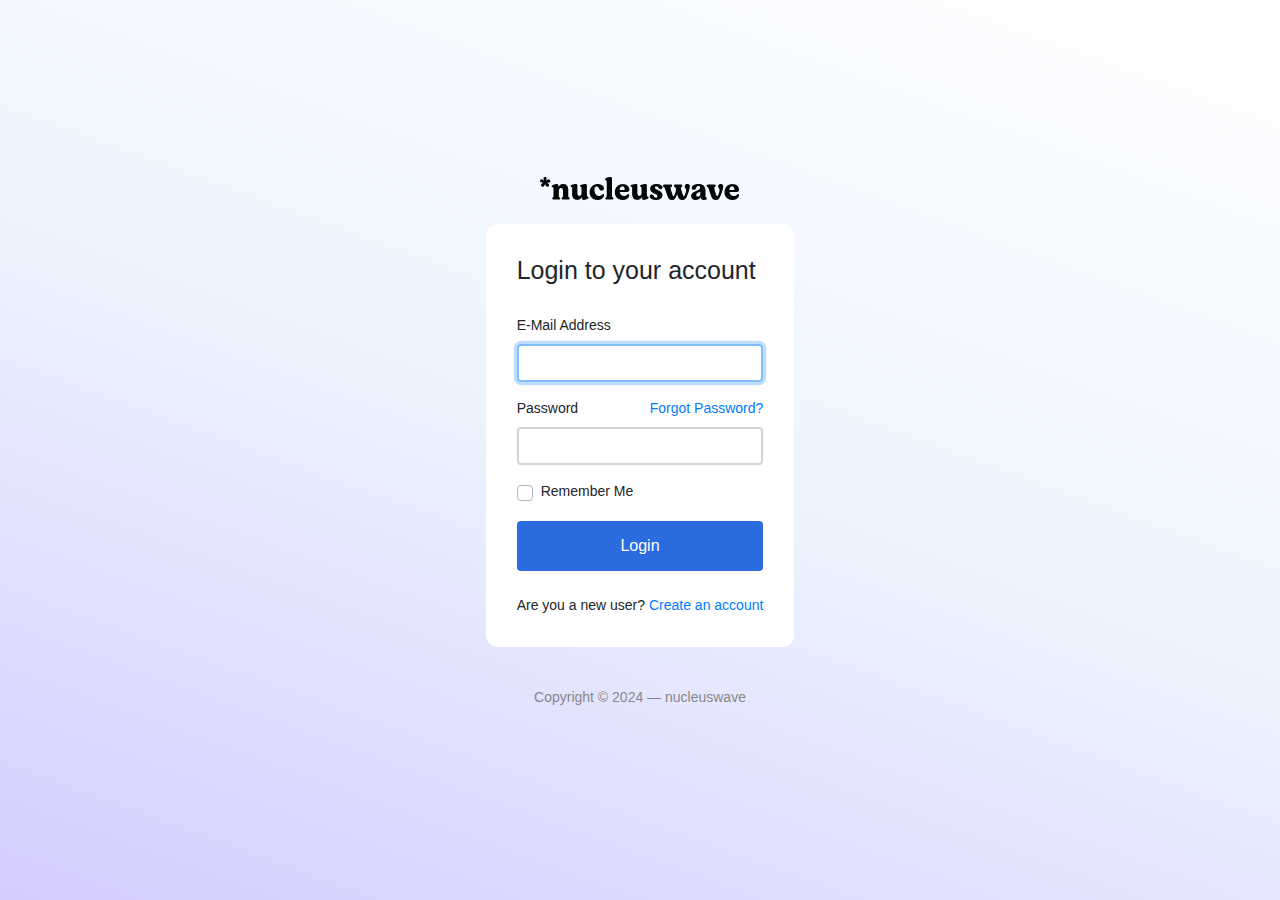
==== index.html @ bc9344a9 "first commit" ====
<!DOCTYPE html>
<html lang="en">
<head>
	<meta charset="utf-8">
	<meta name="author" content="Kodinger">
	<meta name="viewport" content="width=device-width,initial-scale=1">
	<title>My Login Page</title>
	<link rel="stylesheet" href="https://stackpath.bootstrapcdn.com/bootstrap/4.3.1/css/bootstrap.min.css" integrity="sha384-ggOyR0iXCbMQv3Xipma34MD+dH/1fQ784/j6cY/iJTQUOhcWr7x9JvoRxT2MZw1T" crossorigin="anonymous">
	<link rel="stylesheet" type="text/css" href="css/my-login.css">
</head>

<body class="my-login-page">
	
	<section class="h-100">
		<div class="container h-100">
			<div class="row justify-content-center h-100 align-items-center">
				<div class="card-wrapper ">
                      <div class="brand row d-flex justify-content-center ">
						<img src="img/_nucleuswave.png" class="" alt="logo">

					</div>

					<div class="card fat ">
                          <div class="card-body">
							<h4 class="card-title">Login to your account</h4>
							<form method="POST" class="my-login-validation" novalidate="">
								<div class="form-group">
									<label for="email">E-Mail Address</label>
									<input id="email" type="email" class="form-control" name="email" value="" required autofocus>
									<div class="invalid-feedback">
										Email is invalid
									</div>
								</div>

								<div class="form-group">
									<label for="password">Password
										<a href="forgot.html" class="float-right">
											Forgot Password?
										</a>
									</label>
									<input id="password" type="password" class="form-control" name="password" required data-eye>
								    <div class="invalid-feedback">
								    	Password is required
							    	</div>
								</div>

								<div class="form-group">
									<div class="custom-checkbox custom-control">
										<input type="checkbox" name="remember" id="remember" class="custom-control-input">
										<label for="remember" class="custom-control-label">Remember Me</label>
									</div>
								</div>

								<div class="form-group m-0">
									<button type="submit" class="btn loginbtn btn-block">
										Login 
									</button>
								</div>
								<div class="mt-4 text-center">
									Are you a new user? <a href="register.html">Create an account</a>
								</div>
							</form>
						</div>
					</div>
					<div class="footer">
						Copyright &copy; 2024 &mdash; nucleuswave
					</div>
				</div>
			</div>
		</div>
	</section>

</body>
</html>
---- css/my-login.css ----
html,body {
	height: 100%;
}

body.my-login-page {
	background-color:#E5E9F1;
	font-size: 14px;
	background: linear-gradient(20deg, #D3CDFF, #EDF4FE, #FFFFFF);



	
}

.my-login-page .brand {
padding: 24px;
	position: relative;
	z-index: 1;
	text-align:center;

}

.my-login-page .card {
	border-color: transparent;
	background-color: white;
	border-color: white ;
	/* min-width:  220px; */
	
	border-radius: 0.3cm;

}

.my-login-page .card.fat {
	padding: 10px;

}

.my-login-page .card .card-title {
	margin-bottom: 30px;
	font-size: 25px;
}

.my-login-page .form-control {
	border-width: 2.3px;
}

.my-login-page .form-group label {
	width: 100%;
}

.my-login-page .btn.btn-block {
	padding: 12px 10px;
	color: #FFFFFF;
	
}

.my-login-page .footer {
	margin: 40px 0;
	color: #888;
	text-align: center;


}
.imageclass{
	width:120px;
	background-color: transparent;
}

.loginbtn {
	background-color: #2A6BE0;
}




@media screen and (max-width: 425px) {
	.my-login-page .card-wrapper {
		width: 90%;
		margin: 0 auto;
	}
}

@media screen and (max-width: 320px) {
	.my-login-page .card.fat {
		padding: 0;
	}

	.my-login-page .card.fat .card-body {
		padding: 15px;
	}
}
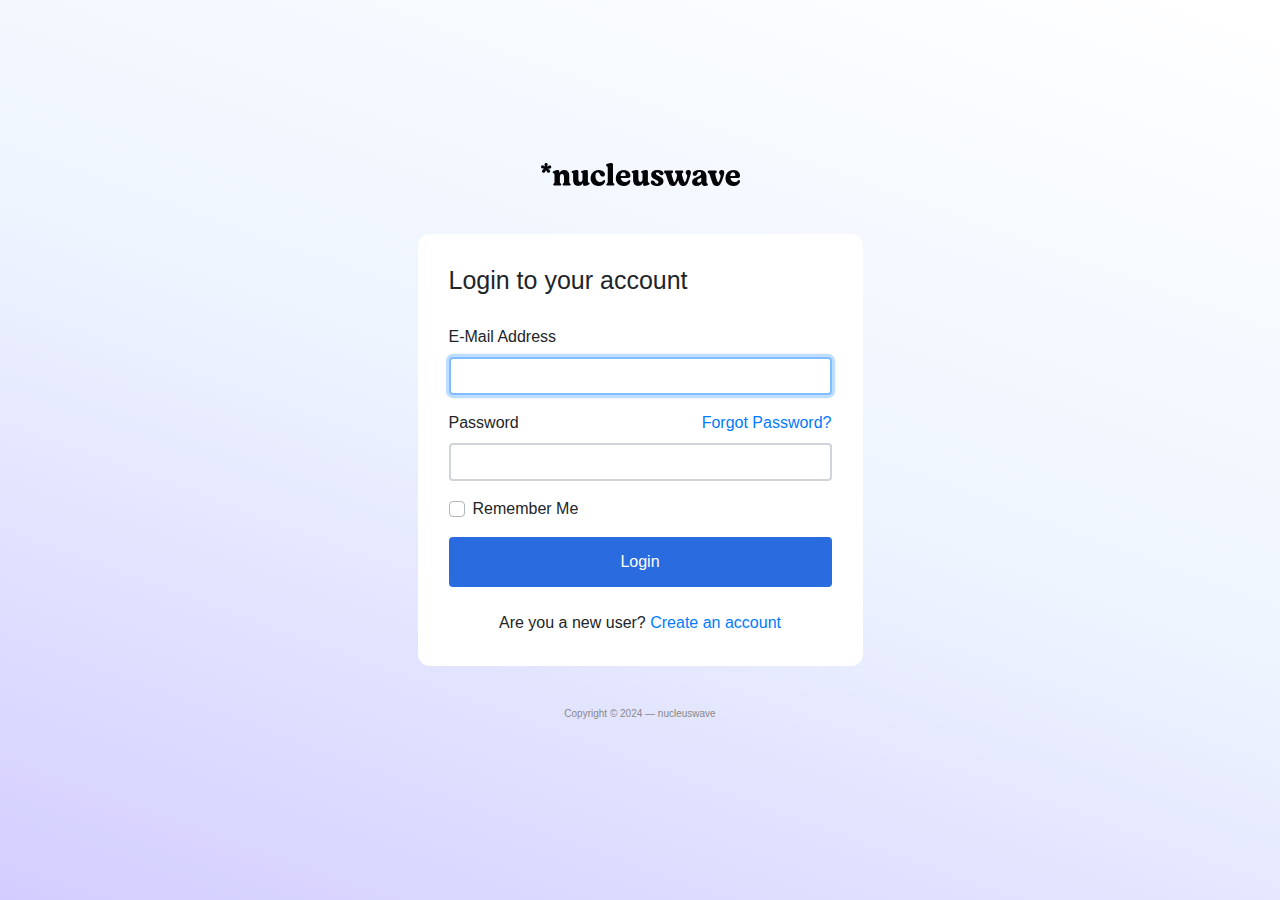
==== commit 61974a38: "second commit" ====
--- a/index.html
+++ b/index.html
@@ -14,13 +14,13 @@
 	<section class="h-100">
 		<div class="container h-100">
 			<div class="row justify-content-center h-100 align-items-center">
-				<div class="card-wrapper ">
+				<div class="card-wrapper col-lg-5">
+
                       <div class="brand row d-flex justify-content-center ">
 						<img src="img/_nucleuswave.png" class="" alt="logo">
-
 					</div>
-
-					<div class="card fat ">
+<br/>
+					<div class="card fat">
                           <div class="card-body">
 							<h4 class="card-title">Login to your account</h4>
 							<form method="POST" class="my-login-validation" novalidate="">
--- a/css/my-login.css
+++ b/css/my-login.css
@@ -4,7 +4,7 @@
 
 body.my-login-page {
 	background-color:#E5E9F1;
-	font-size: 14px;
+	/* font-size: 14px; */
 	background: linear-gradient(20deg, #D3CDFF, #EDF4FE, #FFFFFF);
 
 
@@ -13,7 +13,7 @@
 }
 
 .my-login-page .brand {
-padding: 24px;
+    padding: 24px;
 	position: relative;
 	z-index: 1;
 	text-align:center;
@@ -33,6 +33,16 @@
 .my-login-page .card.fat {
 	padding: 10px;
 
+}
+
+.formstepper {
+	width: 16px !important;
+	height: 16px !important;
+	display: inline !important;
+	padding: 4px !important;
+	margin: 0px !important;
+	font-size: 9px !important;
+	align-items: center;
 }
 
 .my-login-page .card .card-title {
@@ -58,6 +68,7 @@
 	margin: 40px 0;
 	color: #888;
 	text-align: center;
+	font-size: x-small;
 
 
 }
@@ -69,13 +80,22 @@
 .loginbtn {
 	background-color: #2A6BE0;
 }
+ .topic{
+	font-size: 30px;
+}
+ .country{
+	padding: 10px;
+	border-radius: 5px;
+ }
+
+
 
 
 
 
 @media screen and (max-width: 425px) {
 	.my-login-page .card-wrapper {
-		width: 90%;
+		width: 100%;
 		margin: 0 auto;
 	}
 }
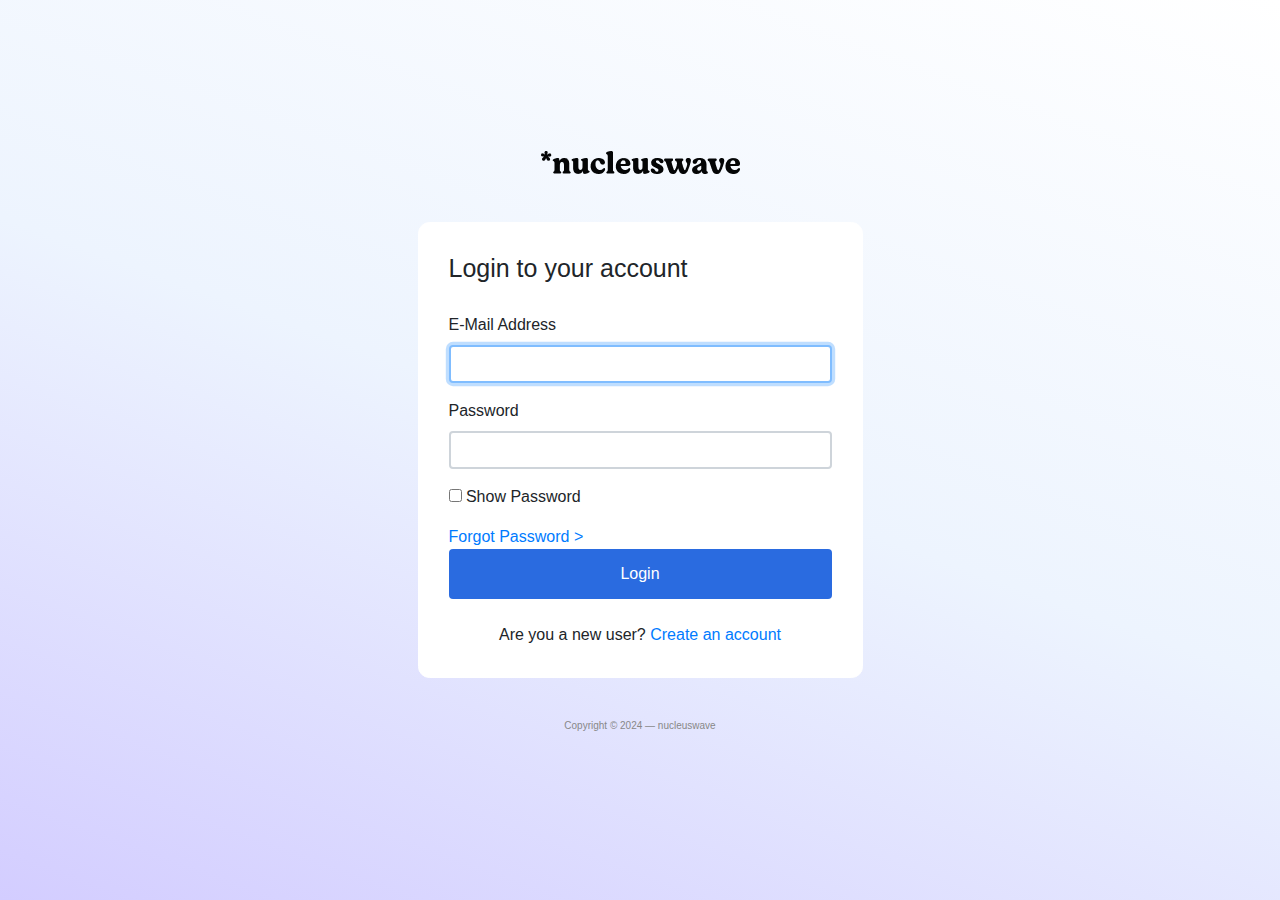
==== commit 9290c1a8: "third commit" ====
--- a/index.html
+++ b/index.html
@@ -34,22 +34,23 @@
 
 								<div class="form-group">
 									<label for="password">Password
-										<a href="forgot.html" class="float-right">
-											Forgot Password?
-										</a>
+
 									</label>
-									<input id="password" type="password" class="form-control" name="password" required data-eye>
+									<input id="myinput" type="password" class="form-control" value="" name="password">
 								    <div class="invalid-feedback">
 								    	Password is required
 							    	</div>
 								</div>
 
 								<div class="form-group">
-									<div class="custom-checkbox custom-control">
-										<input type="checkbox" name="remember" id="remember" class="custom-control-input">
-										<label for="remember" class="custom-control-label">Remember Me</label>
+									<i class="bi bi eye-slash" class="togglePassword"></i>
+									<div class="password-toggle-icon">
+                                     <input type="checkbox" onclick="myFunction()"> Show Password
 									</div>
 								</div>
+								<a href="forgot.html" class="float-left">
+									Forgot Password >
+								</a>
 
 								<div class="form-group m-0">
 									<button type="submit" class="btn loginbtn btn-block">
@@ -69,6 +70,7 @@
 			</div>
 		</div>
 	</section>
+	<script  src="js/index.js"></script>
 
 </body>
 </html>
